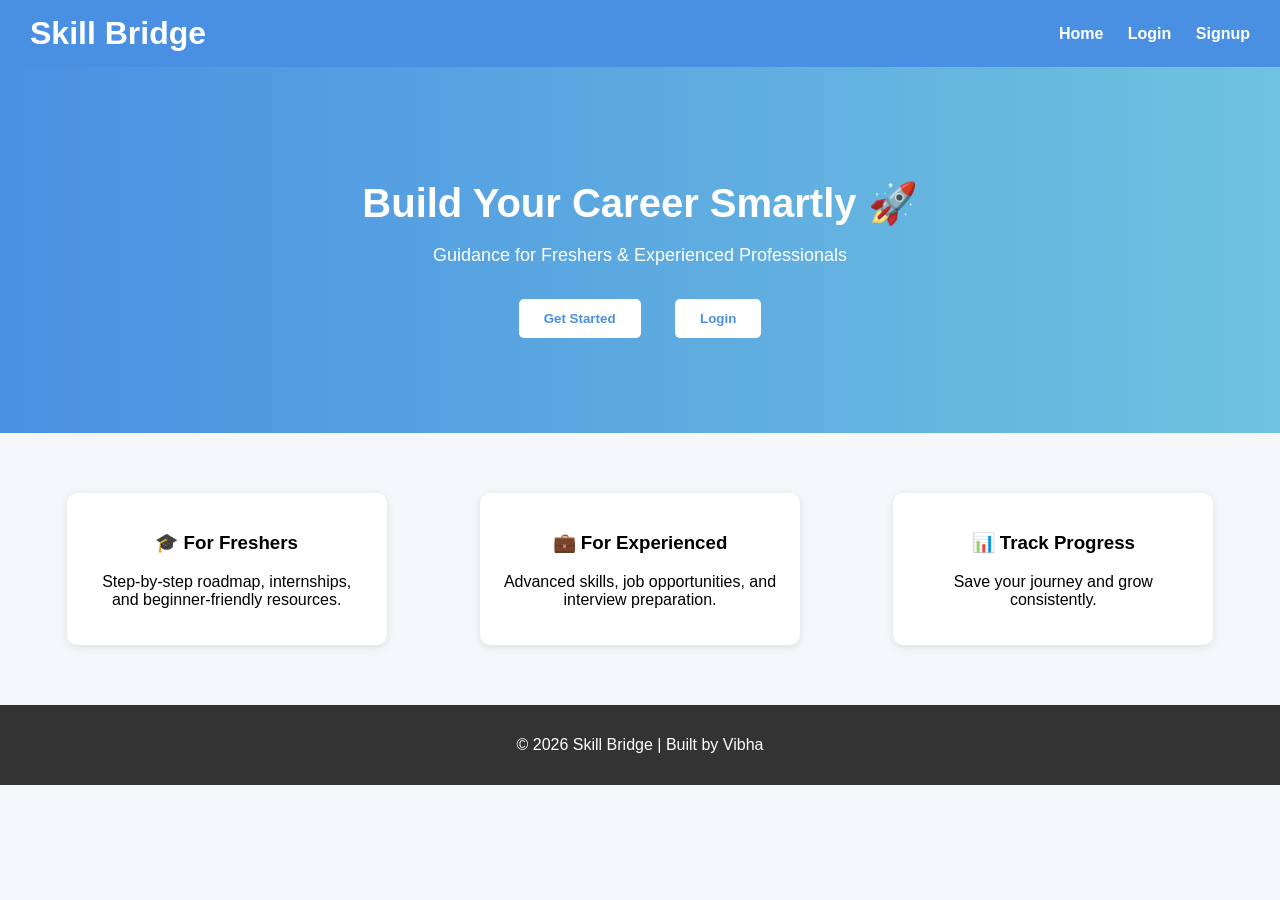
==== index.html @ a79ef516 "Create index.html" ====
<!DOCTYPE html>
<html lang="en">
<head>
  <meta charset="UTF-8" />
  <meta name="viewport" content="width=device-width, initial-scale=1.0"/>
  <title>Skill Bridge</title>

  <link rel="stylesheet" href="css/style.css">

  <style>
    body {
      margin: 0;
      font-family: Arial, sans-serif;
      background: #f5f7fa;
    }

    header {
      background: #4a90e2;
      color: white;
      padding: 15px 30px;
      display: flex;
      justify-content: space-between;
      align-items: center;
    }

    header h1 {
      margin: 0;
    }

    nav a {
      color: white;
      margin-left: 20px;
      text-decoration: none;
      font-weight: bold;
    }

    .hero {
      text-align: center;
      padding: 80px 20px;
      background: linear-gradient(to right, #4a90e2, #6fc3df);
      color: white;
    }

    .hero h2 {
      font-size: 40px;
      margin-bottom: 10px;
    }

    .hero p {
      font-size: 18px;
    }

    .hero button {
      margin: 15px;
      padding: 12px 25px;
      border: none;
      border-radius: 5px;
      background: white;
      color: #4a90e2;
      font-weight: bold;
      cursor: pointer;
    }

    .features {
      display: flex;
      justify-content: space-around;
      padding: 50px 20px;
      flex-wrap: wrap;
    }

    .card {
      background: white;
      padding: 20px;
      margin: 10px;
      width: 280px;
      border-radius: 10px;
      box-shadow: 0 2px 10px rgba(0,0,0,0.1);
      text-align: center;
    }

    footer {
      text-align: center;
      padding: 15px;
      background: #333;
      color: white;
    }
  </style>
</head>

<body>

  <!-- HEADER -->
  <header>
    <h1>Skill Bridge</h1>
    <nav>
      <a href="index.html">Home</a>
      <a href="login.html">Login</a>
      <a href="signup.html">Signup</a>
    </nav>
  </header>

  <!-- HERO SECTION -->
  <section class="hero">
    <h2>Build Your Career Smartly 🚀</h2>
    <p>Guidance for Freshers & Experienced Professionals</p>

    <button onclick="window.location.href='signup.html'">Get Started</button>
    <button onclick="window.location.href='login.html'">Login</button>
  </section>

  <!-- FEATURES -->
  <section class="features">

    <div class="card">
      <h3>🎓 For Freshers</h3>
      <p>Step-by-step roadmap, internships, and beginner-friendly resources.</p>
    </div>

    <div class="card">
      <h3>💼 For Experienced</h3>
      <p>Advanced skills, job opportunities, and interview preparation.</p>
    </div>

    <div class="card">
      <h3>📊 Track Progress</h3>
      <p>Save your journey and grow consistently.</p>
    </div>

  </section>

  <!-- FOOTER -->
  <footer>
    <p>© 2026 Skill Bridge | Built by Vibha</p>
  </footer>

</body>
</html>
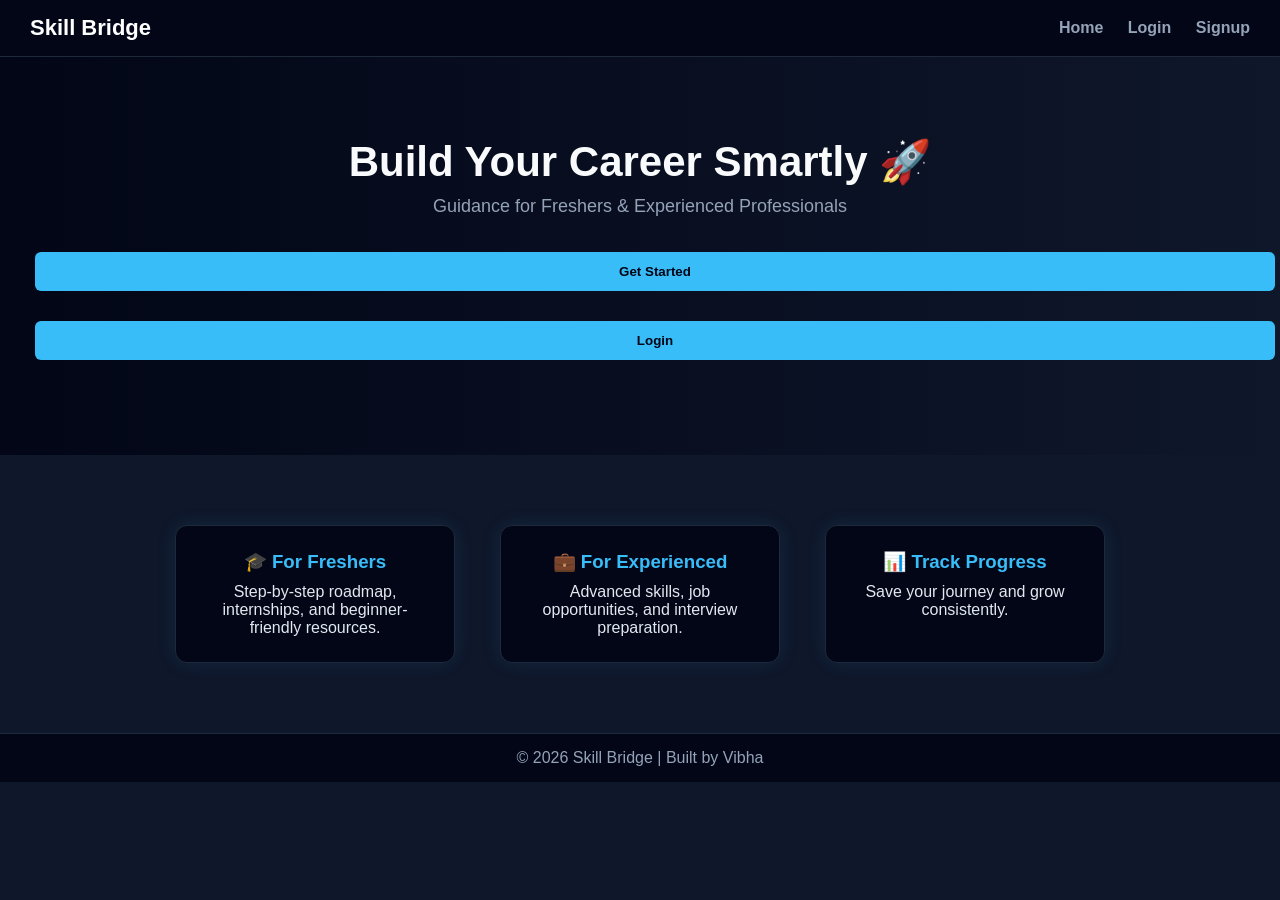
==== commit fde518a4: "Update index.html" ====
--- a/index.html
+++ b/index.html
@@ -11,16 +11,18 @@
     body {
       margin: 0;
       font-family: Arial, sans-serif;
-      background: #f5f7fa;
+      background: #0f172a;
+      color: #e2e8f0;
     }
 
     header {
-      background: #4a90e2;
+      background: #020617;
       color: white;
       padding: 15px 30px;
       display: flex;
       justify-content: space-between;
       align-items: center;
+      border-bottom: 1px solid #1e293b;
     }
 
     header h1 {
@@ -28,61 +30,85 @@
     }
 
     nav a {
-      color: white;
+      color: #94a3b8;
       margin-left: 20px;
       text-decoration: none;
       font-weight: bold;
+      transition: 0.3s;
+    }
+
+    nav a:hover {
+      color: #38bdf8;
     }
 
     .hero {
       text-align: center;
       padding: 80px 20px;
-      background: linear-gradient(to right, #4a90e2, #6fc3df);
-      color: white;
+      background: linear-gradient(to right, #020617, #0f172a);
     }
 
     .hero h2 {
-      font-size: 40px;
+      font-size: 42px;
       margin-bottom: 10px;
+      color: #f8fafc;
     }
 
     .hero p {
       font-size: 18px;
+      color: #94a3b8;
     }
 
     .hero button {
       margin: 15px;
       padding: 12px 25px;
       border: none;
-      border-radius: 5px;
-      background: white;
-      color: #4a90e2;
+      border-radius: 6px;
+      background: #38bdf8;
+      color: #020617;
       font-weight: bold;
       cursor: pointer;
+      transition: 0.3s;
+    }
+
+    .hero button:hover {
+      background: #0ea5e9;
     }
 
     .features {
       display: flex;
-      justify-content: space-around;
-      padding: 50px 20px;
+      justify-content: center;
+      gap: 25px;
+      padding: 60px 20px;
       flex-wrap: wrap;
     }
 
     .card {
-      background: white;
-      padding: 20px;
+      background: #020617;
+      padding: 25px;
       margin: 10px;
       width: 280px;
-      border-radius: 10px;
-      box-shadow: 0 2px 10px rgba(0,0,0,0.1);
+      border-radius: 12px;
+      box-shadow: 0 0 20px rgba(56,189,248,0.1);
       text-align: center;
+      border: 1px solid #1e293b;
+      transition: 0.3s;
+    }
+
+    .card:hover {
+      transform: translateY(-6px);
+      box-shadow: 0 0 30px rgba(56,189,248,0.3);
+    }
+
+    .card h3 {
+      color: #38bdf8;
     }
 
     footer {
       text-align: center;
       padding: 15px;
-      background: #333;
-      color: white;
+      background: #020617;
+      color: #94a3b8;
+      border-top: 1px solid #1e293b;
     }
   </style>
 </head>
@@ -99,7 +125,7 @@
     </nav>
   </header>
 
-  <!-- HERO SECTION -->
+  <!-- HERO -->
   <section class="hero">
     <h2>Build Your Career Smartly 🚀</h2>
     <p>Guidance for Freshers & Experienced Professionals</p>
--- a/css/style.css
+++ b/css/style.css
@@ -0,0 +1,165 @@
+/* RESET */
+* {
+  margin: 0;
+  padding: 0;
+  box-sizing: border-box;
+  font-family: 'Segoe UI', sans-serif;
+}
+
+/* BODY */
+body {
+  background: #0f172a; /* dark navy */
+  color: #e2e8f0;
+}
+
+/* HEADER */
+header {
+  background: #020617;
+  color: #fff;
+  padding: 15px 30px;
+  display: flex;
+  justify-content: space-between;
+  align-items: center;
+  border-bottom: 1px solid #1e293b;
+}
+
+header h1 {
+  font-size: 22px;
+}
+
+nav a {
+  color: #94a3b8;
+  margin-left: 20px;
+  text-decoration: none;
+  font-weight: 500;
+  transition: 0.3s;
+}
+
+nav a:hover {
+  color: #38bdf8;
+}
+
+/* HERO */
+.hero {
+  text-align: center;
+  padding: 80px 20px;
+  background: linear-gradient(to right, #020617, #0f172a);
+}
+
+.hero h2 {
+  font-size: 42px;
+  margin-bottom: 10px;
+  color: #f8fafc;
+}
+
+.hero p {
+  font-size: 18px;
+  color: #94a3b8;
+  margin-bottom: 20px;
+}
+
+.hero button {
+  margin: 10px;
+  padding: 12px 25px;
+  border: none;
+  border-radius: 6px;
+  background: #38bdf8;
+  color: #020617;
+  font-weight: bold;
+  cursor: pointer;
+  transition: 0.3s;
+}
+
+.hero button:hover {
+  background: #0ea5e9;
+}
+
+/* FEATURES */
+.features {
+  display: flex;
+  justify-content: center;
+  gap: 25px;
+  padding: 60px 20px;
+  flex-wrap: wrap;
+}
+
+.card {
+  background: #020617;
+  padding: 25px;
+  width: 260px;
+  border-radius: 12px;
+  box-shadow: 0 0 20px rgba(56,189,248,0.1);
+  text-align: center;
+  transition: 0.3s;
+  border: 1px solid #1e293b;
+}
+
+.card:hover {
+  transform: translateY(-6px);
+  box-shadow: 0 0 25px rgba(56,189,248,0.2);
+}
+
+.card h3 {
+  margin-bottom: 10px;
+  color: #38bdf8;
+}
+
+/* FORM */
+.form-container {
+  width: 320px;
+  margin: 100px auto;
+  background: #020617;
+  padding: 30px;
+  border-radius: 12px;
+  box-shadow: 0 0 20px rgba(56,189,248,0.1);
+  text-align: center;
+}
+
+.form-container h2 {
+  margin-bottom: 15px;
+}
+
+input, select {
+  width: 100%;
+  padding: 10px;
+  margin: 10px 0;
+  border-radius: 6px;
+  border: 1px solid #1e293b;
+  background: #0f172a;
+  color: white;
+}
+
+input::placeholder {
+  color: #64748b;
+}
+
+button {
+  width: 100%;
+  padding: 10px;
+  background: #38bdf8;
+  color: #020617;
+  border: none;
+  border-radius: 6px;
+  cursor: pointer;
+  font-weight: bold;
+  margin-top: 10px;
+}
+
+button:hover {
+  background: #0ea5e9;
+}
+
+/* DASHBOARD */
+.dashboard {
+  text-align: center;
+  padding: 50px 20px;
+}
+
+/* FOOTER */
+footer {
+  text-align: center;
+  padding: 15px;
+  background: #020617;
+  color: #94a3b8;
+  border-top: 1px solid #1e293b;
+}
